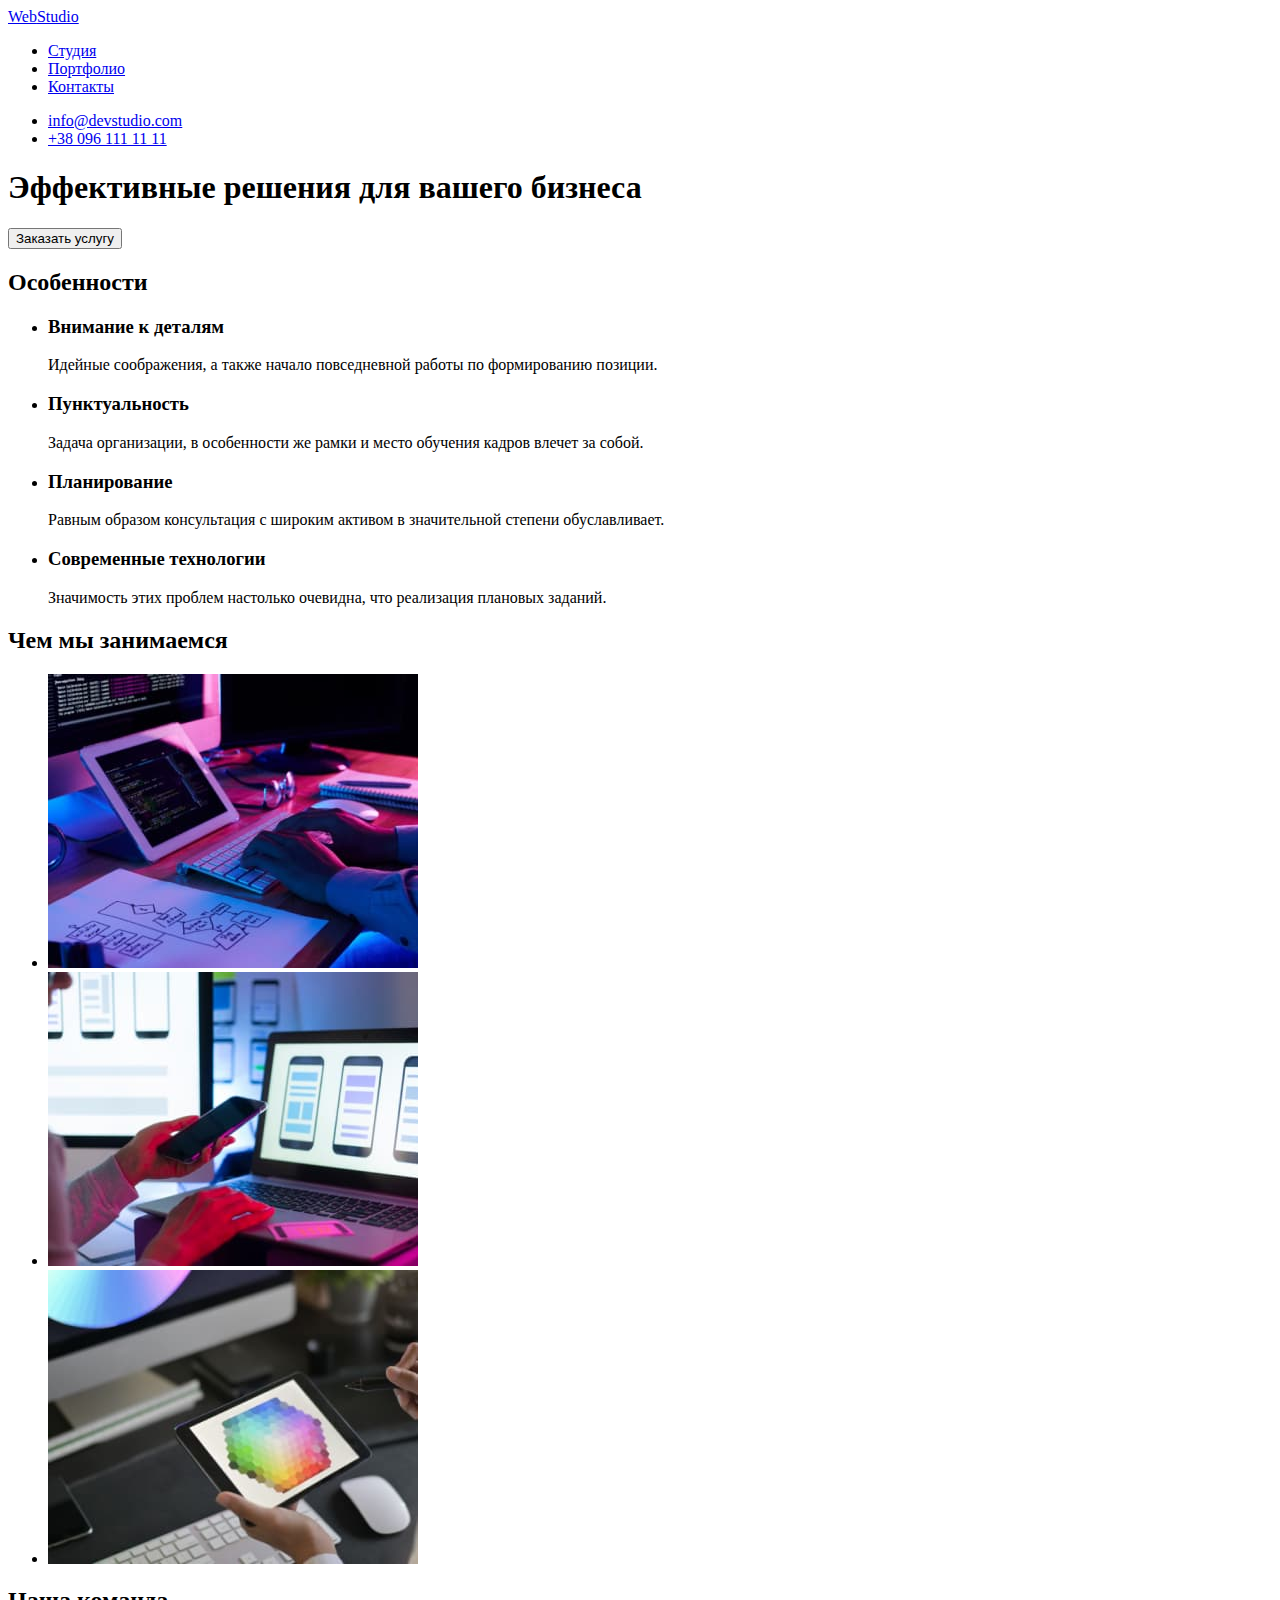
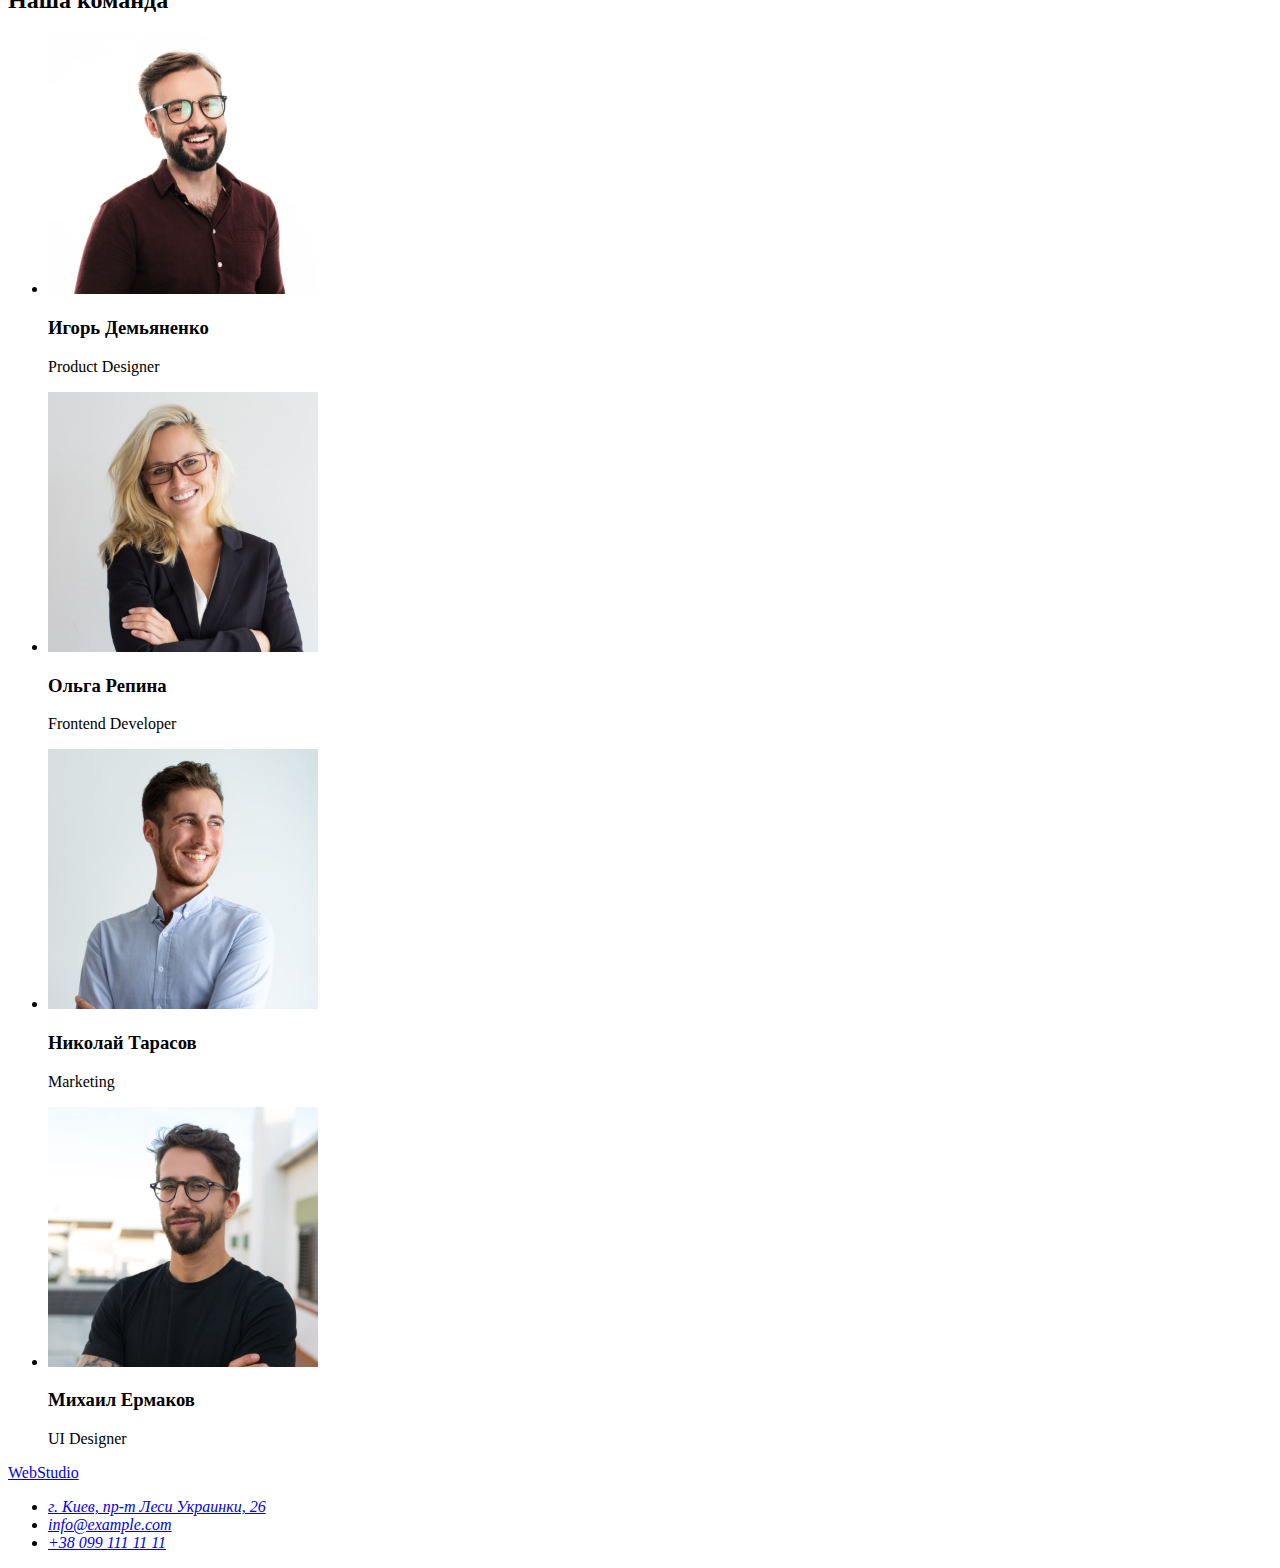
==== index.html @ 60d44a60 "portfolio" ====
<!DOCTYPE html>
<html lang="ru">
  <head>
    <meta charset="UTF-8" />
    <meta http-equiv="X-UA-Compatible" content="IE=edge" />
    <meta name="viewport" content="width=device-width, initial-scale=1.0" />
    <title>Студия</title>
  </head>
  <body>
    <header>
      <a href="./index.html">Web<span>Studio</span></a>
      <nav>
        <ul>
          <li><a href="#">Студия</a></li>
          <li><a href="./portfolio.html">Портфолио</a></li>
          <li><a href="#">Контакты</a></li>
        </ul>
      </nav>
      <ul>
        <li><a href="mailto:info@devstudio.com">info@devstudio.com</a></li>
        <li><a href="tel:+380961111111">+38 096 111 11 11</a></li>
      </ul>
    </header>

    <main>
      <section>
        <h1>Эффективные решения для вашего бизнеса</h1>
        <button type="button">Заказать услугу</button>
      </section>

      <!--Особенности-->
      <section>
        <h2>Особенности</h2>
        <ul>
          <li>
            <h3>Внимание к деталям</h3>
            <p>Идейные соображения, а также начало повседневной работы по формированию позиции.</p>
          </li>
          <li>
            <h3>Пунктуальность</h3>
            <p>
              Задача организации, в особенности же рамки и место обучения кадров влечет за собой.
            </p>
          </li>
          <li>
            <h3>Планирование</h3>
            <p>
              Равным образом консультация с широким активом в значительной степени обуславливает.
            </p>
          </li>
          <li>
            <h3>Современные технологии</h3>
            <p>Значимость этих проблем настолько очевидна, что реализация плановых заданий.</p>
          </li>
        </ul>
      </section>

      <!--Виды деятельности-->
      <section>
        <h2>Чем мы занимаемся</h2>
        <ul>
          <li>
            <img src="./images/typing.jpg" alt="программирование" width="370" />
          </li>
          <li>
            <img src="./images/mobile_phone.jpg" alt="разработка_приложений" width="370" />
          </li>
          <li>
            <img src="./images/spectr.jpg" alt="дизайн" width="370" />
          </li>
        </ul>
      </section>

      <!--Команда-->
      <section>
        <h2>Наша команда</h2>
        <ul>
          <li>
            <img src="./images/IgorD.jpg" alt="Игорь_Демьяненко" width="270" />
            <h3>Игорь Демьяненко</h3>
            <p lang="en">Product Designer</p>
          </li>
          <li>
            <img src="./images/OlgaR.jpg" alt="Ольга_Репина" width="270" />
            <h3>Ольга Репина</h3>
            <p lang="en">Frontend Developer</p>
          </li>
          <li>
            <img src="./images/NikolayT.jpg" alt="Николай_Тарасов" width="270" />
            <h3>Николай Тарасов</h3>
            <p lang="en">Marketing</p>
          </li>
          <li>
            <img src="./images/MichaelE.jpg" alt="Михаил_Ермаков" width="270" />
            <h3>Михаил Ермаков</h3>
            <p lang="en">UI Designer</p>
          </li>
        </ul>
      </section>
    </main>

    <footer>
      <a href="./index.html">Web<span>Studio</span></a>
      <address>
        <ul>
          <li>
            <a
              href="https://goo.gl/maps/cvpmodvqqdobvfhe7"
              target="_blank"
              rel="noopener nofollow noreferrer"
              >г. Киев, пр-т Леси Украинки, 26</a
            >
          </li>
          <li><a href="mailto:info@example.com">info@example.com</a></li>
          <li><a href="tel:+380991111111">+38 099 111 11 11</a></li>
        </ul>
      </address>
    </footer>
  </body>
</html>
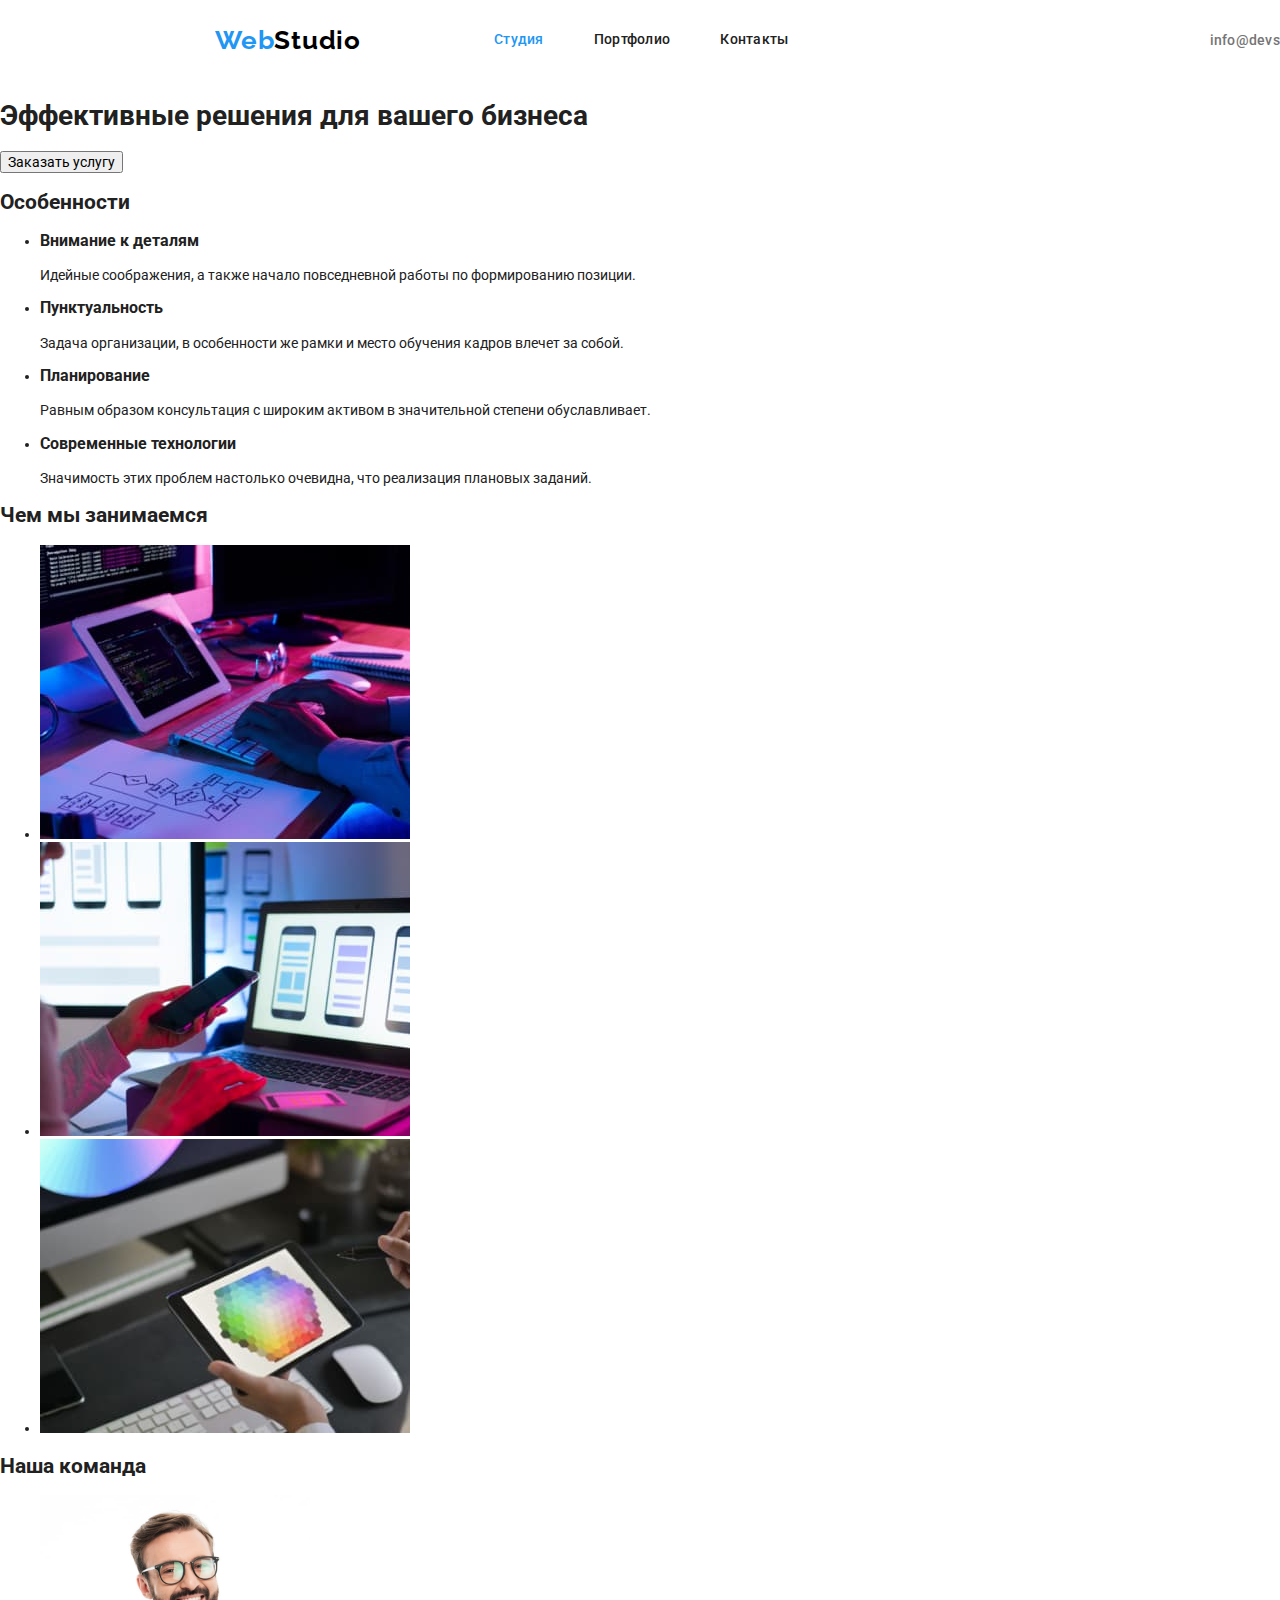
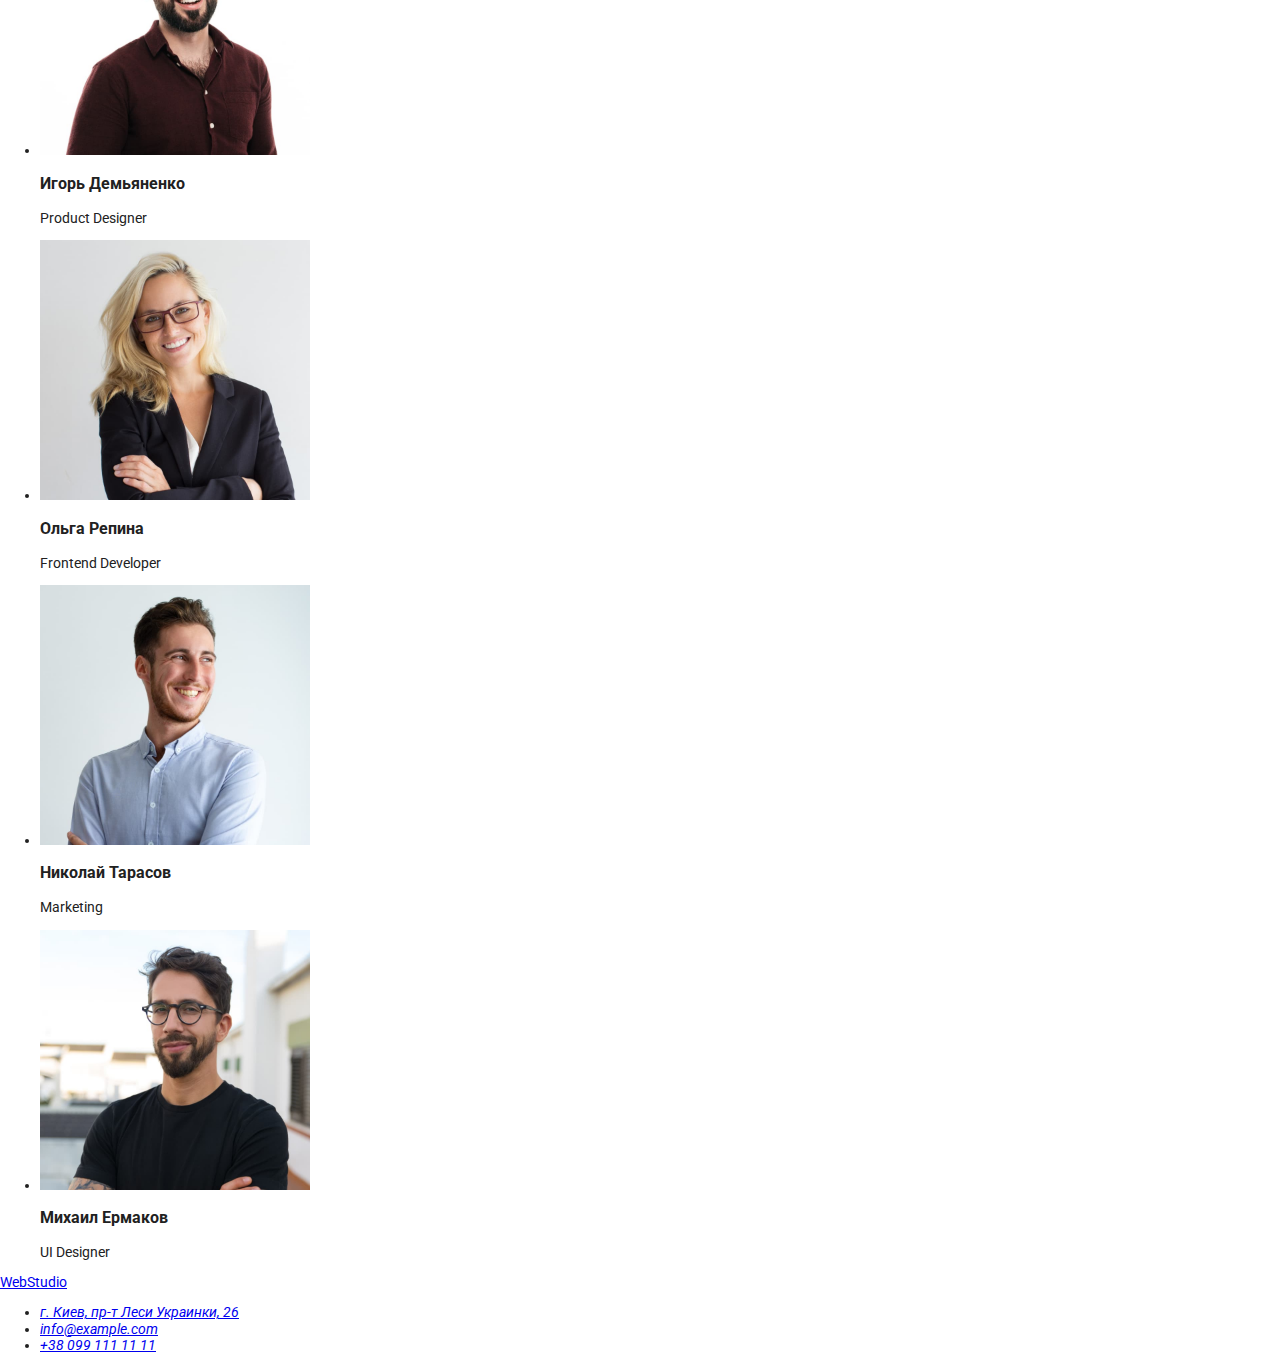
==== commit 8c611152: "css first" ====
--- a/index.html
+++ b/index.html
@@ -4,25 +4,33 @@
     <meta charset="UTF-8" />
     <meta http-equiv="X-UA-Compatible" content="IE=edge" />
     <meta name="viewport" content="width=device-width, initial-scale=1.0" />
+    <link
+      href="https://fonts.googleapis.com/css2?family=Raleway:wght@700&family=Roboto:wght@400;500;700;900&display=swap"
+      rel="stylesheet"
+    />
+    <link rel="stylesheet" href="./normalize.css" />
+    <link rel="stylesheet" href="./css/styles.css" />
     <title>Студия</title>
   </head>
   <body>
-    <header>
-      <a href="./index.html">Web<span>Studio</span></a>
-      <nav>
-        <ul>
-          <li><a href="#">Студия</a></li>
-          <li><a href="./portfolio.html">Портфолио</a></li>
-          <li><a href="#">Контакты</a></li>
+    <header class="header content">
+      <a href="./index.html" class="logo">Web<span class="studio">Studio</span></a>
+      <nav class="menu">
+        <ul class="menu-list list">
+          <li class="menu-item"><a href="./index.html" class="menu-link current">Студия</a></li>
+          <li class="menu-item"><a href="./portfolio.html" class="menu-link">Портфолио</a></li>
+          <li class="menu-item"><a href="#" class="menu-link">Контакты</a></li>
         </ul>
       </nav>
-      <ul>
-        <li><a href="mailto:info@devstudio.com">info@devstudio.com</a></li>
-        <li><a href="tel:+380961111111">+38 096 111 11 11</a></li>
+      <ul class="contact list">
+        <li>
+          <a href="mailto:info@devstudio.com" class="contact-item">info@devstudio.com</a>
+        </li>
+        <li><a href="tel:+380961111111" class="contact-item">+38 096 111 11 11</a></li>
       </ul>
     </header>
 
-    <main>
+    <main class="content">
       <section>
         <h1>Эффективные решения для вашего бизнеса</h1>
         <button type="button">Заказать услугу</button>
@@ -99,7 +107,7 @@
       </section>
     </main>
 
-    <footer>
+    <footer class="content">
       <a href="./index.html">Web<span>Studio</span></a>
       <address>
         <ul>
--- a/css/styles.css
+++ b/css/styles.css
@@ -0,0 +1,112 @@
+:root {
+    --primary-text-color: #212121;
+    --secondary-text-color: #757575;
+    --accent-color: #2196F3;
+    --background-color: #FFFFFF;
+    --secondary-background-color: #2F303A;
+    --filter-background-color: #F5F4FA;
+}
+
+body {
+    font-family: 'Roboto', sans-serif;
+    font-size: 14px;
+    color: var(--primary-text-color);
+    background-color: var(--background-color);
+}
+
+.content {
+    width: 1600px;
+    margin: 0 auto;
+}
+
+/* header */
+.header {
+    display: flex;
+    align-items: center;
+}
+
+.logo {
+    font-family: 'Raleway';
+    font-weight: 700;
+    font-size: 26px;
+    font-style: inherit;
+    line-height: 1.19;
+    letter-spacing: 0.03em;
+    color: var(--accent-color);
+    text-decoration: none;
+    padding: 25px 93px 25px 215px;
+}
+
+.studio {
+    color: #000000;
+}
+
+.menu {
+    margin-right: 331px;
+}
+
+.list {
+    list-style: none;
+}
+
+.menu-list {
+    display: flex;
+}
+
+.menu-item {
+    font-weight: 500;
+    line-height: 1.14;
+    letter-spacing: 0.02em;
+    margin-right: 50px;
+}
+
+
+.menu-link {
+    color: var(--primary-text-color);
+    text-decoration: none;
+}
+
+.menu-link:hover,
+.menu-link:focus {
+    color: var(--accent-color);
+}
+
+.current {
+    color: var(--accent-color);
+}
+
+.contact {
+    display: flex;
+}
+
+.contact-item {
+    color: var(--secondary-text-color); 
+    font-weight: 500;
+    line-height: 1.14;
+    letter-spacing: 0.02em;
+    text-decoration: none;
+    margin-right: 50px;
+}
+
+.contact-item:hover,
+.contact-item:focus {
+    color: var(--accent-color);
+}
+
+/* main studio*/
+
+
+/* main portfolio */
+
+
+/* footer */
+
+
+/* .menu-item:last-child::after { для второй страниці
+    content: "";
+    display: block;
+    height: 1px;
+    width: 1600px;
+    background-color: var(--secondary-background-color);
+    margin: 0 auto;
+} */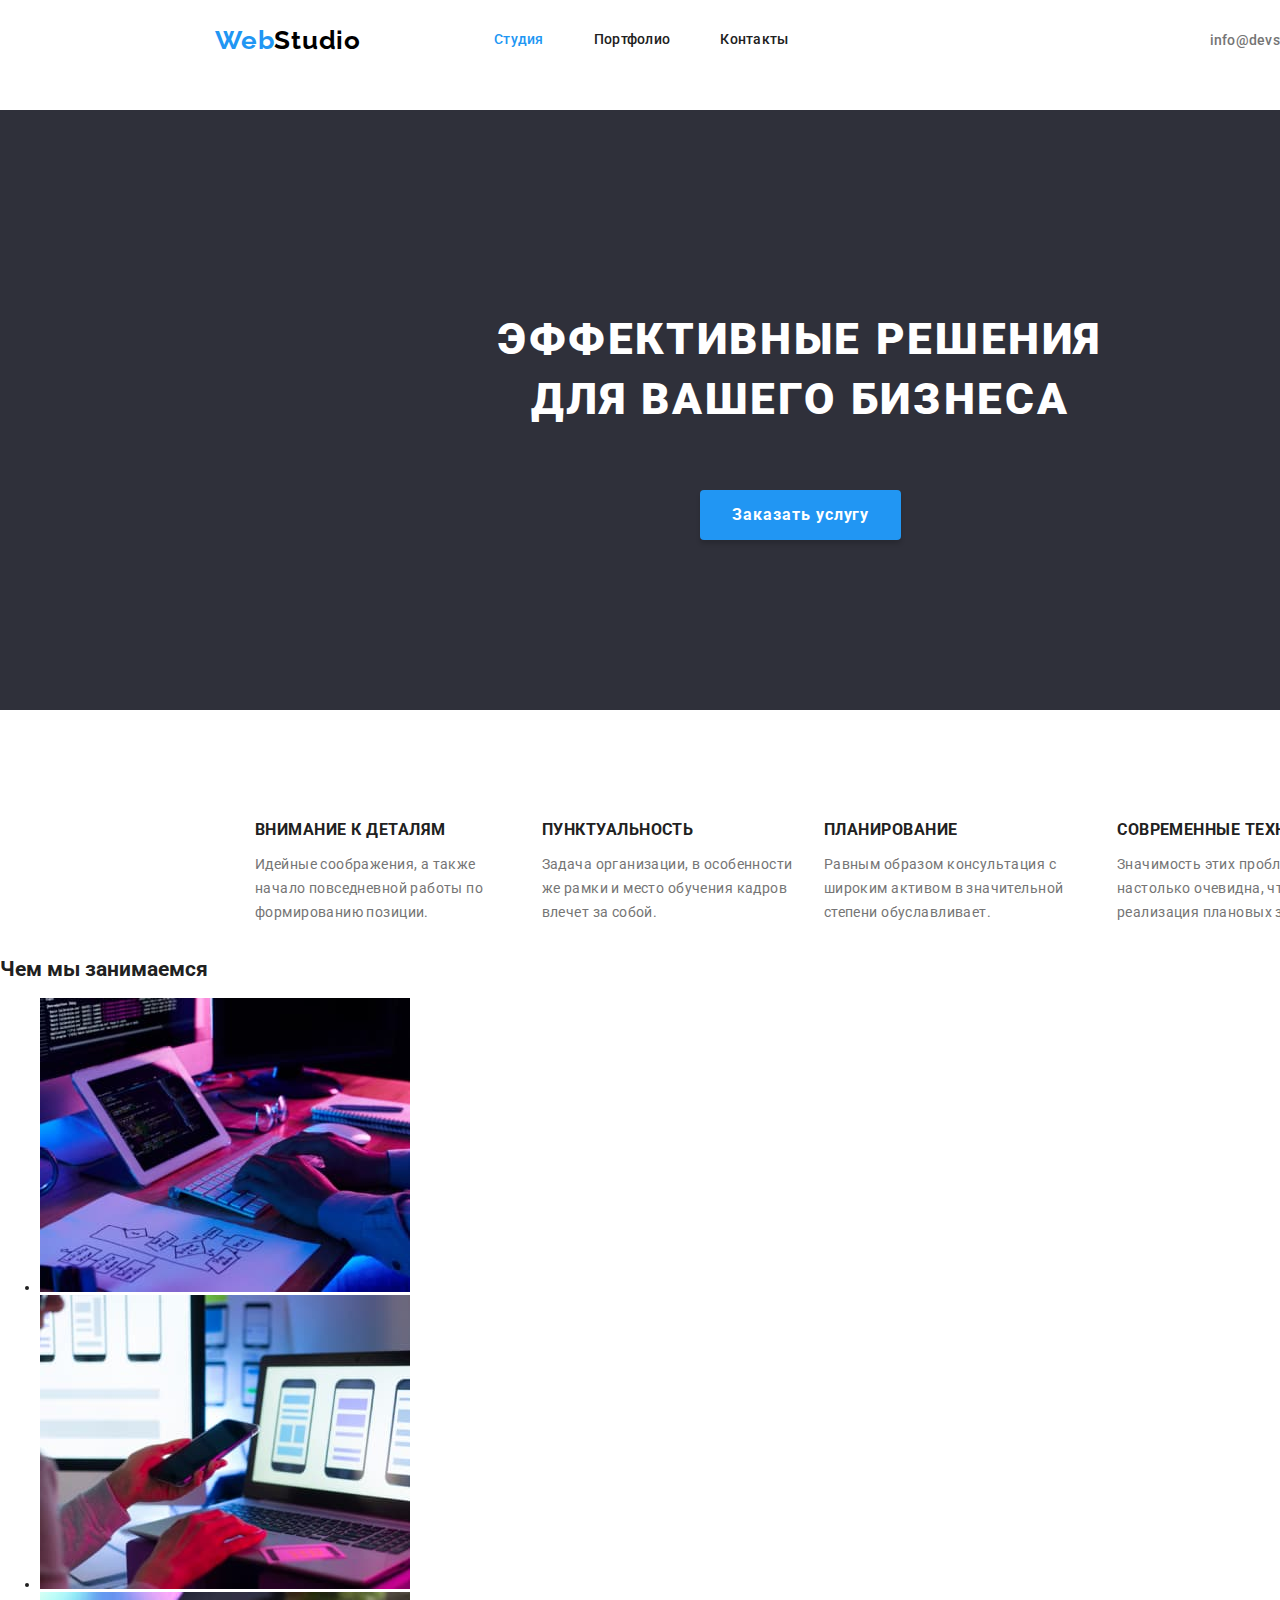
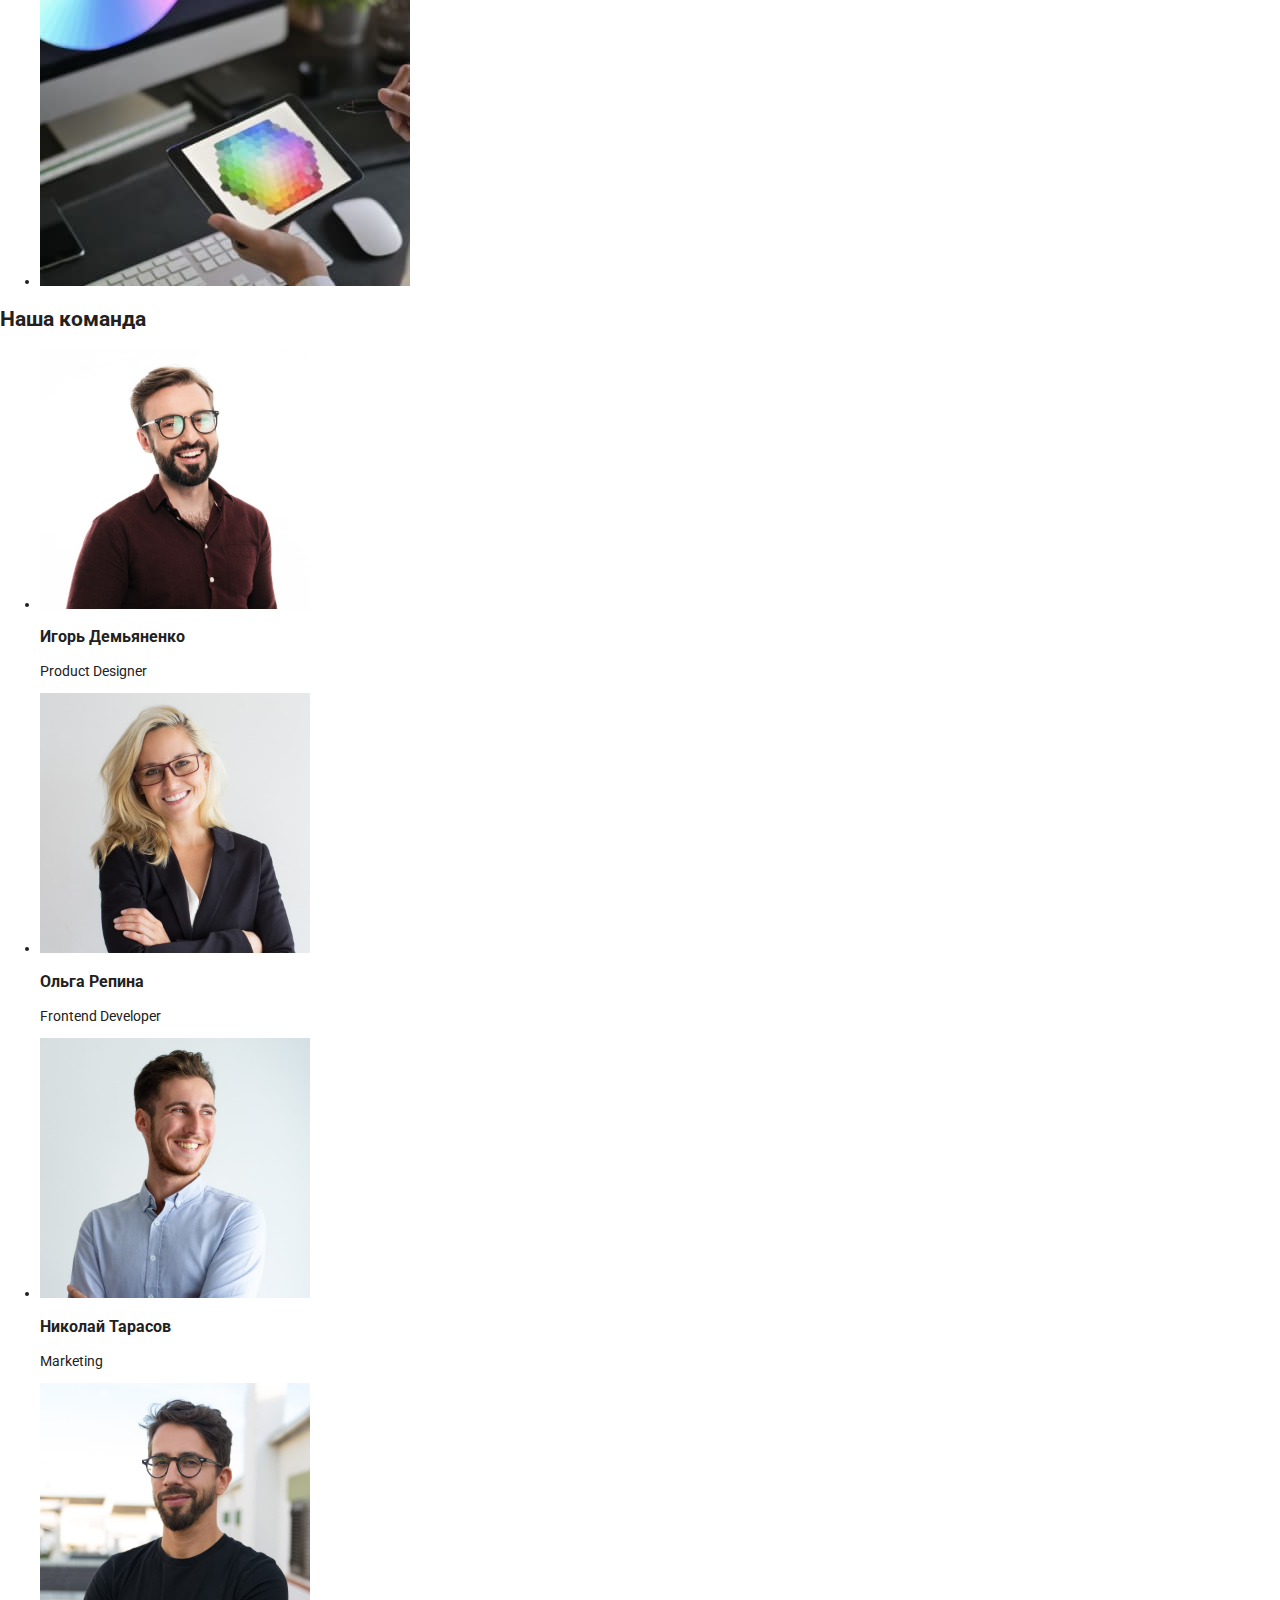
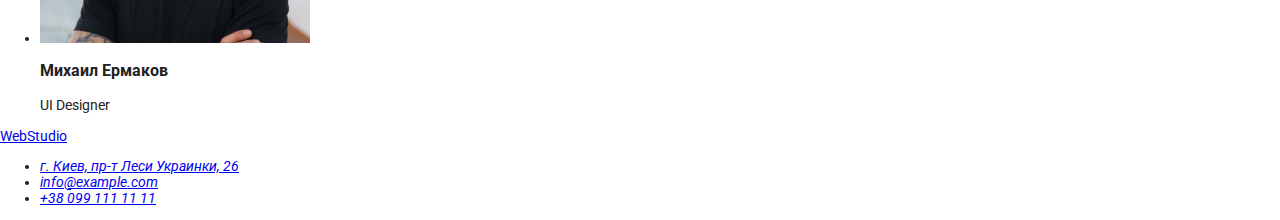
==== commit cfea158c: "added" ====
--- a/index.html
+++ b/index.html
@@ -31,34 +31,38 @@
     </header>
 
     <main class="content">
-      <section>
-        <h1>Эффективные решения для вашего бизнеса</h1>
-        <button type="button">Заказать услугу</button>
+      <section class="main">
+        <h1 class="main-text">Эффективные решения<br />для вашего бизнеса</h1>
+        <button type="button" class="main-button">Заказать услугу</button>
       </section>
 
       <!--Особенности-->
-      <section>
-        <h2>Особенности</h2>
-        <ul>
-          <li>
-            <h3>Внимание к деталям</h3>
-            <p>Идейные соображения, а также начало повседневной работы по формированию позиции.</p>
+      <section class="features">
+        <h2 class="hidden">Особенности</h2>
+        <ul class="features-list list">
+          <li class="features-block">
+            <h3 class="features-title">Внимание к деталям</h3>
+            <p class="features-text">
+              Идейные соображения, а также начало повседневной работы по формированию позиции.
+            </p>
           </li>
-          <li>
-            <h3>Пунктуальность</h3>
-            <p>
+          <li class="features-block">
+            <h3 class="features-title">Пунктуальность</h3>
+            <p class="features-text">
               Задача организации, в особенности же рамки и место обучения кадров влечет за собой.
             </p>
           </li>
-          <li>
-            <h3>Планирование</h3>
-            <p>
+          <li class="features-block">
+            <h3 class="features-title">Планирование</h3>
+            <p class="features-text">
               Равным образом консультация с широким активом в значительной степени обуславливает.
             </p>
           </li>
-          <li>
-            <h3>Современные технологии</h3>
-            <p>Значимость этих проблем настолько очевидна, что реализация плановых заданий.</p>
+          <li class="features-block">
+            <h3 class="features-title">Современные технологии</h3>
+            <p class="features-text">
+              Значимость этих проблем настолько очевидна, что реализация плановых заданий.
+            </p>
           </li>
         </ul>
       </section>
--- a/css/styles.css
+++ b/css/styles.css
@@ -1,6 +1,7 @@
 :root {
     --primary-text-color: #212121;
     --secondary-text-color: #757575;
+    --accent-text-color: #FFFFFF;
     --accent-color: #2196F3;
     --background-color: #FFFFFF;
     --secondary-background-color: #2F303A;
@@ -10,6 +11,7 @@
 body {
     font-family: 'Roboto', sans-serif;
     font-size: 14px;
+    font-weight: 400;
     color: var(--primary-text-color);
     background-color: var(--background-color);
 }
@@ -94,7 +96,79 @@
 }
 
 /* main studio*/
+.main {
+    width: 1600px;
+    height: 600px;
+    background-color: var(--secondary-background-color);
+}
 
+.main-text {
+    color: var(--accent-text-color);
+    font-weight: 900;
+    font-size: 44px;
+    line-height: 1.36;
+    text-transform: uppercase;
+    letter-spacing: 0.06em;
+    text-align: center;
+    padding-top: 200px;
+}
+
+.main-button {
+    background-color: var(--accent-color);
+    color: var(--accent-text-color);
+    border: none;
+    border-radius: 4px;
+    padding: 10px 32px;
+    box-shadow: 0px 4px 4px rgba(0, 0, 0, 0.15);
+    cursor: pointer;
+    font-weight: 700;
+    font-size: 16px;
+    line-height: 30px;
+    text-align: center;
+    letter-spacing: 0.06em;
+    margin-top: 30px;
+    margin-left: 700px;
+}
+
+.main-button:hover,
+.main-button:focus {
+    background-color: #535CAC;
+}
+
+.features {
+    margin-top: 94px;
+    margin-left: 215px;
+    max-width: 1170px;   
+}
+
+.hidden {
+    display: none;
+}
+
+.features-list {
+    display: flex;
+    justify-content: center;
+}
+
+.features-block {
+   text-align: start;
+   margin-right: 30px;
+   
+}
+
+.features-title {
+    font-weight: 700;
+    line-height: 1.14;
+    letter-spacing: 0.03em;
+    text-transform: uppercase;
+    margin-bottom: 10px;
+}
+
+.features-text {
+    line-height: 1.71;
+    letter-spacing: 0.03em;
+    color: var(--secondary-text-color);
+}
 
 /* main portfolio */
 
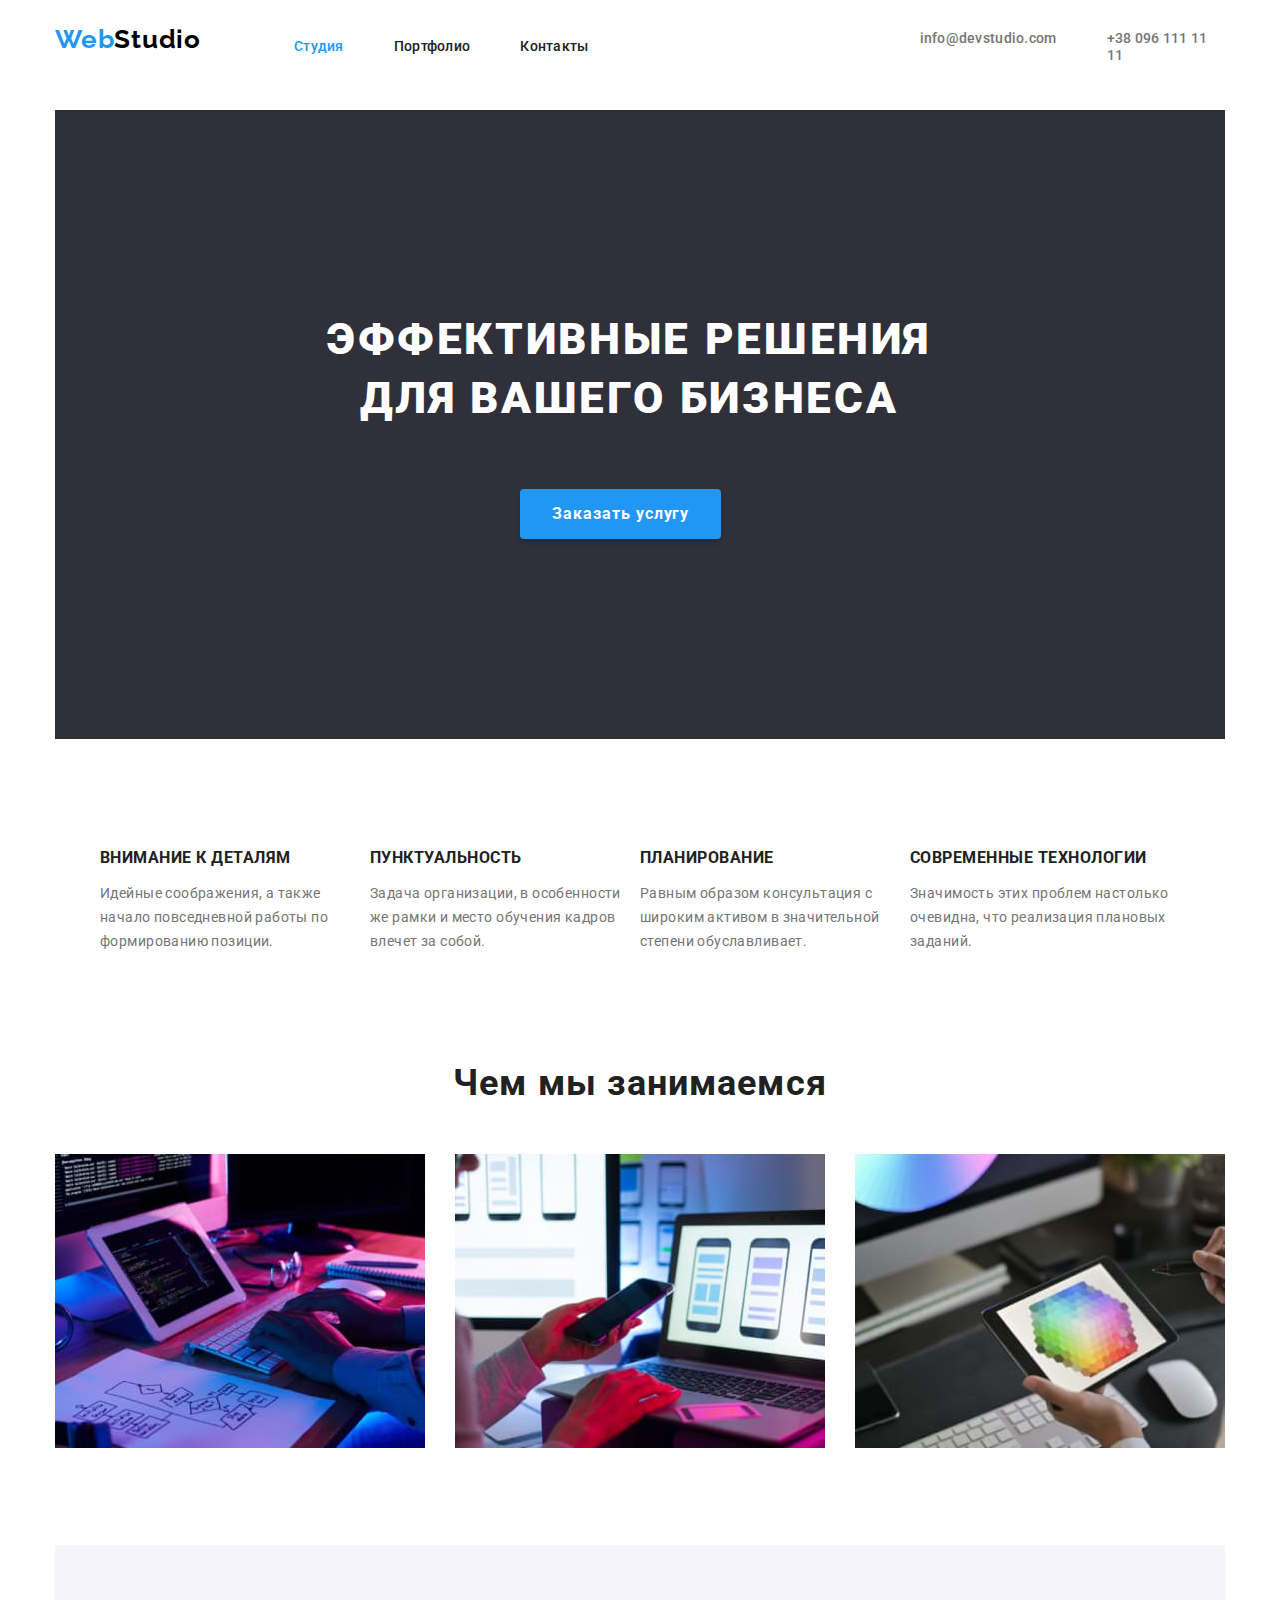
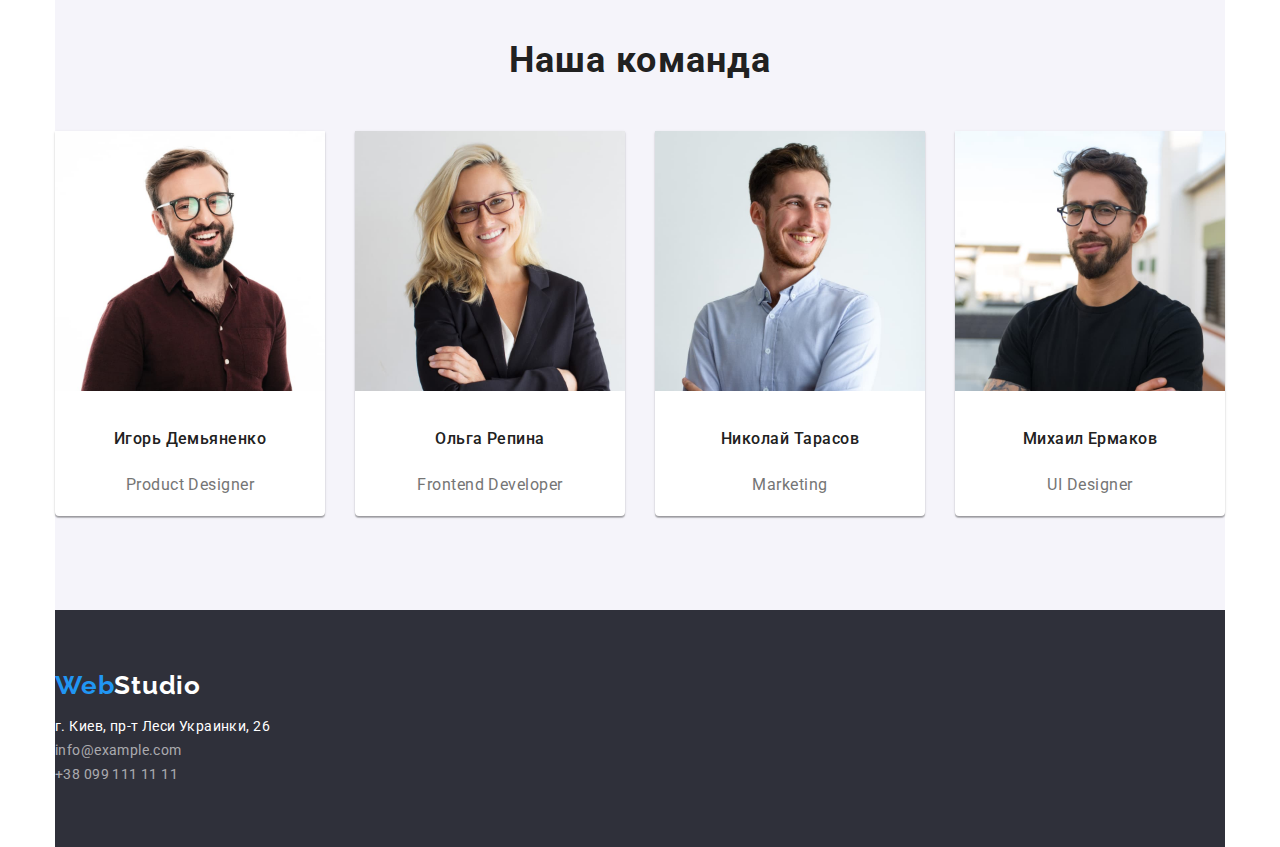
==== commit 26ac7abd: "add styles for studio and portfolio" ====
--- a/index.html
+++ b/index.html
@@ -4,6 +4,8 @@
     <meta charset="UTF-8" />
     <meta http-equiv="X-UA-Compatible" content="IE=edge" />
     <meta name="viewport" content="width=device-width, initial-scale=1.0" />
+    <link rel="preconnect" href="https://fonts.googleapis.com" />
+    <link rel="preconnect" href="https://fonts.gstatic.com" crossorigin />
     <link
       href="https://fonts.googleapis.com/css2?family=Raleway:wght@700&family=Roboto:wght@400;500;700;900&display=swap"
       rel="stylesheet"
@@ -13,32 +15,34 @@
     <title>Студия</title>
   </head>
   <body>
-    <header class="header content">
-      <a href="./index.html" class="logo">Web<span class="studio">Studio</span></a>
-      <nav class="menu">
-        <ul class="menu-list list">
-          <li class="menu-item"><a href="./index.html" class="menu-link current">Студия</a></li>
-          <li class="menu-item"><a href="./portfolio.html" class="menu-link">Портфолио</a></li>
-          <li class="menu-item"><a href="#" class="menu-link">Контакты</a></li>
+    <header class="header">
+      <div class="container">
+        <a href="./index.html" class="logo">Web<span class="studio">Studio</span></a>
+        <nav class="menu">
+          <ul class="menu-list list">
+            <li class="menu-item"><a href="./index.html" class="menu-link current">Студия</a></li>
+            <li class="menu-item"><a href="./portfolio.html" class="menu-link">Портфолио</a></li>
+            <li class="menu-item"><a href="#" class="menu-link">Контакты</a></li>
+          </ul>
+        </nav>
+        <ul class="contact list">
+          <li>
+            <a href="mailto:info@devstudio.com" class="contact-item">info@devstudio.com</a>
+          </li>
+          <li><a href="tel:+380961111111" class="contact-item">+38 096 111 11 11</a></li>
         </ul>
-      </nav>
-      <ul class="contact list">
-        <li>
-          <a href="mailto:info@devstudio.com" class="contact-item">info@devstudio.com</a>
-        </li>
-        <li><a href="tel:+380961111111" class="contact-item">+38 096 111 11 11</a></li>
-      </ul>
+      </div>
     </header>
 
-    <main class="content">
-      <section class="main">
-        <h1 class="main-text">Эффективные решения<br />для вашего бизнеса</h1>
-        <button type="button" class="main-button">Заказать услугу</button>
+    <main>
+      <section class="hero container">
+        <h1 class="hero-text">Эффективные решения для вашего бизнеса</h1>
+        <button type="button" class="hero-button">Заказать услугу</button>
       </section>
 
       <!--Особенности-->
-      <section class="features">
-        <h2 class="hidden">Особенности</h2>
+      <section class="features container">
+        <h2 class="visually-hidden">Особенности</h2>
         <ul class="features-list list">
           <li class="features-block">
             <h3 class="features-title">Внимание к деталям</h3>
@@ -68,65 +72,68 @@
       </section>
 
       <!--Виды деятельности-->
-      <section>
-        <h2>Чем мы занимаемся</h2>
-        <ul>
-          <li>
+      <section class="container">
+        <h2 class="secondary-title">Чем мы занимаемся</h2>
+        <ul class="function-list list">
+          <li class="function-item">
             <img src="./images/typing.jpg" alt="программирование" width="370" />
           </li>
-          <li>
+          <li class="function-item">
             <img src="./images/mobile_phone.jpg" alt="разработка_приложений" width="370" />
           </li>
-          <li>
+          <li class="function-item">
             <img src="./images/spectr.jpg" alt="дизайн" width="370" />
           </li>
         </ul>
       </section>
 
       <!--Команда-->
-      <section>
-        <h2>Наша команда</h2>
-        <ul>
-          <li>
+      <section class="team-section container">
+        <h2 class="team-title">Наша команда</h2>
+        <ul class="team-list list">
+          <li class="team-item">
             <img src="./images/IgorD.jpg" alt="Игорь_Демьяненко" width="270" />
-            <h3>Игорь Демьяненко</h3>
-            <p lang="en">Product Designer</p>
+            <h3 class="member-title">Игорь Демьяненко</h3>
+            <p lang="en" class="member-position">Product Designer</p>
           </li>
-          <li>
+          <li class="team-item">
             <img src="./images/OlgaR.jpg" alt="Ольга_Репина" width="270" />
-            <h3>Ольга Репина</h3>
-            <p lang="en">Frontend Developer</p>
+            <h3 class="member-title">Ольга Репина</h3>
+            <p lang="en" class="member-position">Frontend Developer</p>
           </li>
-          <li>
+          <li class="team-item">
             <img src="./images/NikolayT.jpg" alt="Николай_Тарасов" width="270" />
-            <h3>Николай Тарасов</h3>
-            <p lang="en">Marketing</p>
+            <h3 class="member-title">Николай Тарасов</h3>
+            <p lang="en" class="member-position">Marketing</p>
           </li>
-          <li>
+          <li class="team-item">
             <img src="./images/MichaelE.jpg" alt="Михаил_Ермаков" width="270" />
-            <h3>Михаил Ермаков</h3>
-            <p lang="en">UI Designer</p>
+            <h3 class="member-title">Михаил Ермаков</h3>
+            <p lang="en" class="member-position">UI Designer</p>
           </li>
         </ul>
       </section>
     </main>
 
-    <footer class="content">
-      <a href="./index.html">Web<span>Studio</span></a>
-      <address>
-        <ul>
-          <li>
-            <a
-              href="https://goo.gl/maps/cvpmodvqqdobvfhe7"
-              target="_blank"
-              rel="noopener nofollow noreferrer"
-              >г. Киев, пр-т Леси Украинки, 26</a
-            >
-          </li>
-          <li><a href="mailto:info@example.com">info@example.com</a></li>
-          <li><a href="tel:+380991111111">+38 099 111 11 11</a></li>
-        </ul>
-      </address>
+    <footer class="footer container">
+      <div class="footer-block">
+        <a href="./index.html" class="logo">Web<span class="footer-studio">Studio</span></a>
+        <address class="adress">
+          <ul class="list">
+            <li>
+              <a
+                href="https://goo.gl/maps/cvpmodvqqdobvfhe7"
+                target="_blank"
+                rel="noopener nofollow noreferrer"
+                class="adress-text"
+                >г. Киев, пр-т Леси Украинки, 26</a
+              >
+            </li>
+            <li><a href="mailto:info@example.com" class="footer-contact">info@example.com</a></li>
+            <li><a href="tel:+380991111111" class="footer-contact">+38 099 111 11 11</a></li>
+          </ul>
+        </address>
+      </div>
     </footer>
   </body>
 </html>
--- a/css/styles.css
+++ b/css/styles.css
@@ -2,29 +2,28 @@
     --primary-text-color: #212121;
     --secondary-text-color: #757575;
     --accent-text-color: #FFFFFF;
+    --accent-text-logo-color: #000;
     --accent-color: #2196F3;
+    --accent-button-color: #188ce8;
     --background-color: #FFFFFF;
-    --secondary-background-color: #2F303A;
-    --filter-background-color: #F5F4FA;
+    --primary-background-color: #2F303A;
+    --secondary-background-color: #F5F4FA;
+    --border-color: #EEEEEE;
 }
 
 body {
     font-family: 'Roboto', sans-serif;
     font-size: 14px;
     font-weight: 400;
+    font-style: normal;
     color: var(--primary-text-color);
     background-color: var(--background-color);
 }
 
-.content {
-    width: 1600px;
-    margin: 0 auto;
-}
-
-/* header */
-.header {
-    display: flex;
-    align-items: center;
+.container {
+    width: 1170px;
+    margin-left: auto;
+    margin-right: auto;
 }
 
 .logo {
@@ -32,34 +31,46 @@
     font-weight: 700;
     font-size: 26px;
     font-style: inherit;
-    line-height: 1.19;
-    letter-spacing: 0.03em;
-    color: var(--accent-color);
-    text-decoration: none;
-    padding: 25px 93px 25px 215px;
+    line-height: 1.2;
+    letter-spacing: 0.03em;
+    color: var(--accent-color);
+    text-decoration: none;
+    margin-right: 93px;
+    padding-top: 24px;
+    padding-bottom: 25px;
 }
 
 .studio {
-    color: #000000;
+    color: var(--accent-text-logo-color);
 }
 
 .menu {
     margin-right: 331px;
 }
 
+.menu-list {
+    display: flex;
+    align-items: center;
+    gap: 50px; 
+}
+
 .list {
     list-style: none;
-}
-
-.menu-list {
-    display: flex;
+    padding-left: 0;
+    padding-top: 0;
+    margin-bottom: 0;
+}
+
+.header > .container {
+    display: flex;
+    align-items: center;
+    justify-content: space-between;
 }
 
 .menu-item {
     font-weight: 500;
     line-height: 1.14;
     letter-spacing: 0.02em;
-    margin-right: 50px;
 }
 
 
@@ -79,6 +90,7 @@
 
 .contact {
     display: flex;
+    gap: 50px;
 }
 
 .contact-item {
@@ -87,7 +99,6 @@
     line-height: 1.14;
     letter-spacing: 0.02em;
     text-decoration: none;
-    margin-right: 50px;
 }
 
 .contact-item:hover,
@@ -95,14 +106,12 @@
     color: var(--accent-color);
 }
 
-/* main studio*/
-.main {
-    width: 1600px;
-    height: 600px;
-    background-color: var(--secondary-background-color);
-}
-
-.main-text {
+/* main block*/
+.hero {
+    background-color: var(--primary-background-color);
+}
+
+.hero-text {
     color: var(--accent-text-color);
     font-weight: 900;
     font-size: 44px;
@@ -110,10 +119,12 @@
     text-transform: uppercase;
     letter-spacing: 0.06em;
     text-align: center;
+    width: 696px;
     padding-top: 200px;
-}
-
-.main-button {
+    padding-left: 226px;
+}
+
+.hero-button {
     background-color: var(--accent-color);
     color: var(--accent-text-color);
     border: none;
@@ -121,28 +132,36 @@
     padding: 10px 32px;
     box-shadow: 0px 4px 4px rgba(0, 0, 0, 0.15);
     cursor: pointer;
-    font-weight: 700;
-    font-size: 16px;
-    line-height: 30px;
+    font-family: inherit;
+    font-weight: 700;
+    font-size: 16px;
+    line-height: 1.88;
     text-align: center;
     letter-spacing: 0.06em;
-    margin-top: 30px;
-    margin-left: 700px;
-}
-
-.main-button:hover,
-.main-button:focus {
-    background-color: #535CAC;
+    margin: 30px 465px 200px 465px;
+}
+
+.hero-button:hover,
+.hero-button:focus {
+    background-color: var(--accent-button-color);
 }
 
 .features {
     margin-top: 94px;
-    margin-left: 215px;
-    max-width: 1170px;   
-}
-
-.hidden {
-    display: none;
+    margin-bottom: 94px;
+}
+
+.visually-hidden {
+    position: absolute;
+    white-space: nowrap;
+    width: 1px;
+    height: 1px;
+    overflow: hidden;
+    border: 0;
+    padding: 0;
+    clip: rect(0 0 0 0);
+    clip-path: inset(50%);
+    margin: -1px;
 }
 
 .features-list {
@@ -152,7 +171,8 @@
 
 .features-block {
    text-align: start;
-   margin-right: 30px;
+   gap: 30px;
+   width: 270px;
    
 }
 
@@ -170,17 +190,190 @@
     color: var(--secondary-text-color);
 }
 
-/* main portfolio */
-
-
-/* footer */
-
-
-/* .menu-item:last-child::after { для второй страниці
-    content: "";
-    display: block;
-    height: 1px;
-    width: 1600px;
+/* main function */
+
+.secondary-title {
+    font-weight: 700;
+    font-size: 36px;
+    line-height: 1.17;
+    text-align: center;
+    letter-spacing: 0.03em;
+    margin-bottom: 50px;
+}
+
+.function-list {
+    display: flex;
+}
+
+.function-item {
+    margin: 0px 30px 0px 0px;
+}
+
+/* Our Team */
+
+.team-section {
     background-color: var(--secondary-background-color);
-    margin: 0 auto;
-} */+    margin-top: 94px;
+}
+
+.team-title {
+    font-weight: 700;
+    font-size: 36px;
+    line-height: 1.17;
+    text-align: center;
+    letter-spacing: 0.03em;
+    margin-bottom: 50px;
+    padding-top: 94px;
+}
+
+.team-list {
+    display: flex;
+}
+
+.team-item {
+    margin: 0px 30px 0px 0px;
+    background: var(--background-color);
+    box-shadow: 0px 1px 3px rgba(0, 0, 0, 0.12), 0px 1px 1px rgba(0, 0, 0, 0.14), 0px 2px 1px rgba(0, 0, 0, 0.2);
+    border-radius: 0px 0px 4px 4px;
+    width: 270px;
+    margin-bottom: 94px;
+}
+
+.member-title {
+    font-size: 16px;
+    font-weight: 500;
+    line-height: 1.88;
+    text-align: center;
+    letter-spacing: 0.03em;
+    margin-top: 30px;
+    margin-bottom: 10px;
+}
+
+.member-position {
+    font-size: 16px;
+    line-height: 1.88;
+    text-align: center;
+    letter-spacing: 0.03em;
+    color: var(--secondary-text-color);
+}
+
+/*footer*/
+.footer {
+    background-color: var(--primary-background-color);
+}
+
+.footer-block {
+    padding-top: 60px;
+    padding-bottom: 60px;
+}
+
+.footer-studio {
+    color: var(--accent-text-color);
+    margin-bottom: 20px;  
+}
+
+.adress {
+    font-style: normal;
+}
+
+.adress-text {
+    color: var(--accent-text-color);
+    line-height: 1.71;
+    letter-spacing: 0.03em;
+    text-decoration: none;
+    margin-bottom: 9px;
+}
+
+.footer-contact {
+    color: rgba(255, 255, 255, 0.6);
+    line-height: 1.71;
+    letter-spacing: 0.03em;
+    text-decoration: none;
+    margin-bottom: 9px;
+}
+
+.footer-contact:hover,
+.footer-contact:focus {
+    color: var(--accent-color);
+}
+
+/*Portfolio Page*/
+
+.portfolio {
+    margin-top: 94px;
+    margin-bottom: 94px;
+}
+
+.filter-list {
+    display: flex;
+    flex-wrap: wrap;
+    gap: 8px;
+    margin-bottom: 34px;
+    padding-left: 280px;
+}
+
+.filter-button {
+    background-color: var(--secondary-background-color);
+    color: var(--primary-text-color);
+    border: none;
+    border-radius: 4px;
+    padding: 6px 22px;
+    cursor: pointer;
+    font-family: inherit;
+    font-weight: 500;
+    font-size: 16px;
+    line-height: 1.62;
+    text-align: center;
+    letter-spacing: 0.03em;
+}
+
+.filter-button:hover,
+.filter-button:focus {
+    background-color: var(--accent-color);
+    color: var(--accent-text-color);
+    box-shadow: 0px 3px 1px rgba(0, 0, 0, 0.1), 0px 1px 2px rgba(0, 0, 0, 0.08), 0px 2px 2px rgba(0, 0, 0, 0.12);
+}
+
+.portfolio-list {
+    margin-bottom: 30px;
+}
+
+.project-item {
+    background: var(--background-color);
+    border: 1px solid var(--border-color);
+    width: 370px;
+    margin-bottom: 30px;
+}
+
+.project-link {
+    text-decoration: none;
+}
+
+.project-title{
+    font-weight: 700;
+    font-size: 18px;
+    line-height: 2;
+    letter-spacing: 0.06em;
+    margin-top: 20px;
+    margin-bottom: 4px;
+    margin-left: 24px;
+    color: var(--primary-text-color);
+}
+
+.project-link:hover,
+.project-link:focus {
+    color: var(--accent-color);
+}
+
+.type-project {
+    font-size: 16px;
+    line-height: 1.88;
+    letter-spacing: 0.03em;
+    color: var(--secondary-text-color);
+    margin-left: 24px;
+}
+
+
+
+
+
